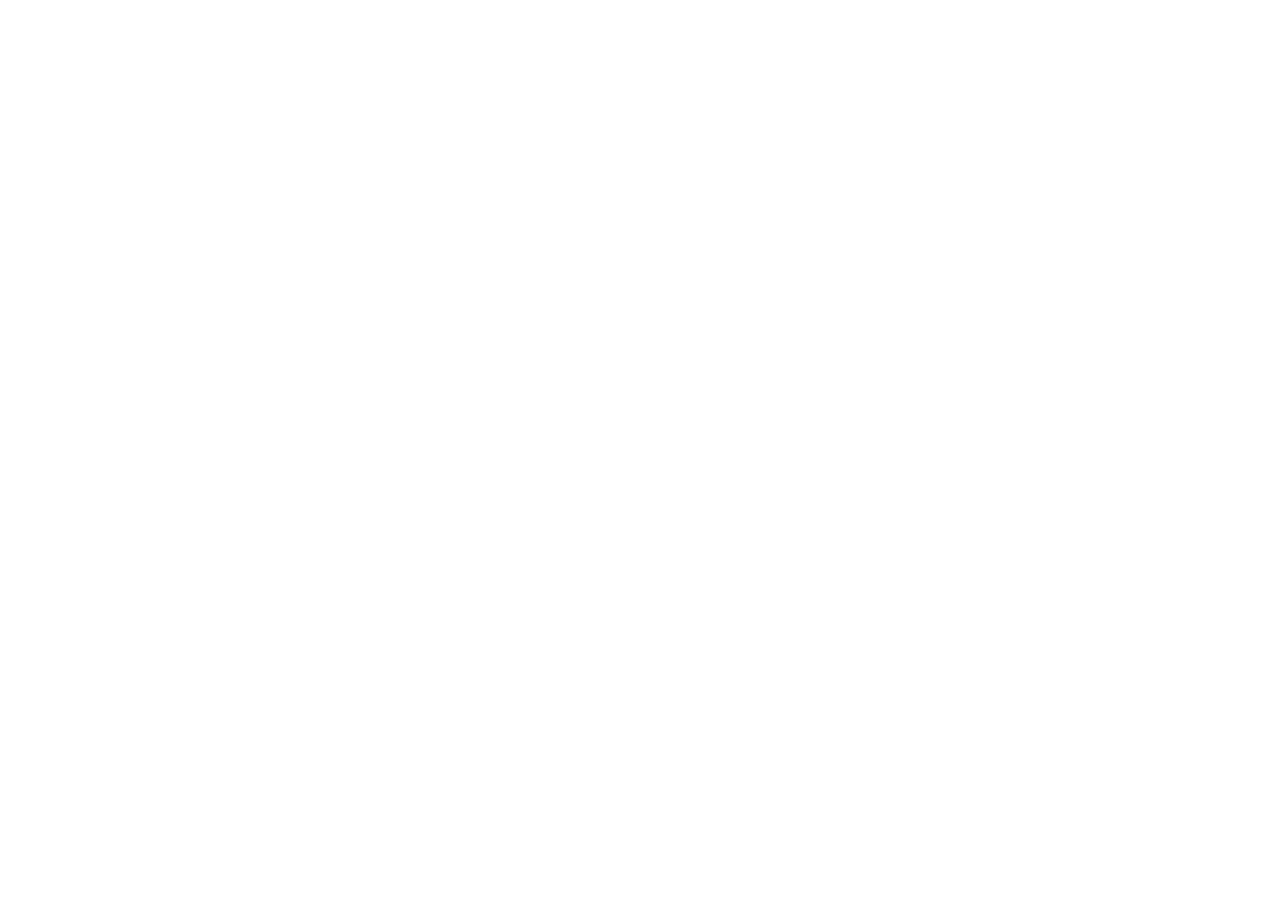
==== historico/index.html @ 7ed66ca2 "feat: add focused history analysis entry" ====
<!DOCTYPE html>
<html lang="pt-BR">
<head>
<meta charset="UTF-8">
<meta name="viewport" content="width=device-width, initial-scale=1.0">
<title>Raio-X do Histórico de Trades | Sobrevive ou Quebra?</title>
<meta name="description" content="Analise seu histórico de trades em CSV, identifique taxas, drawdown e padrões de risco. Grátis, sem cadastro e com processamento local no navegador.">
<meta name="robots" content="noindex">
<meta name="referrer" content="no-referrer">
<meta http-equiv="Content-Security-Policy" content="default-src 'self'; script-src 'self'; style-src 'self' https://fonts.googleapis.com; font-src https://fonts.gstatic.com; img-src 'self' data: blob:; connect-src 'self' https://*.goatcounter.com; object-src 'none'; frame-src 'none'; worker-src 'none'; base-uri 'none'; form-action 'self'; upgrade-insecure-requests">
<link rel="canonical" href="https://sobrevive-ou-quebra.dlt.academy/historico/">
<meta property="og:type" content="website">
<meta property="og:site_name" content="DLT Academy">
<meta property="og:title" content="Raio-X do seu histórico de trades">
<meta property
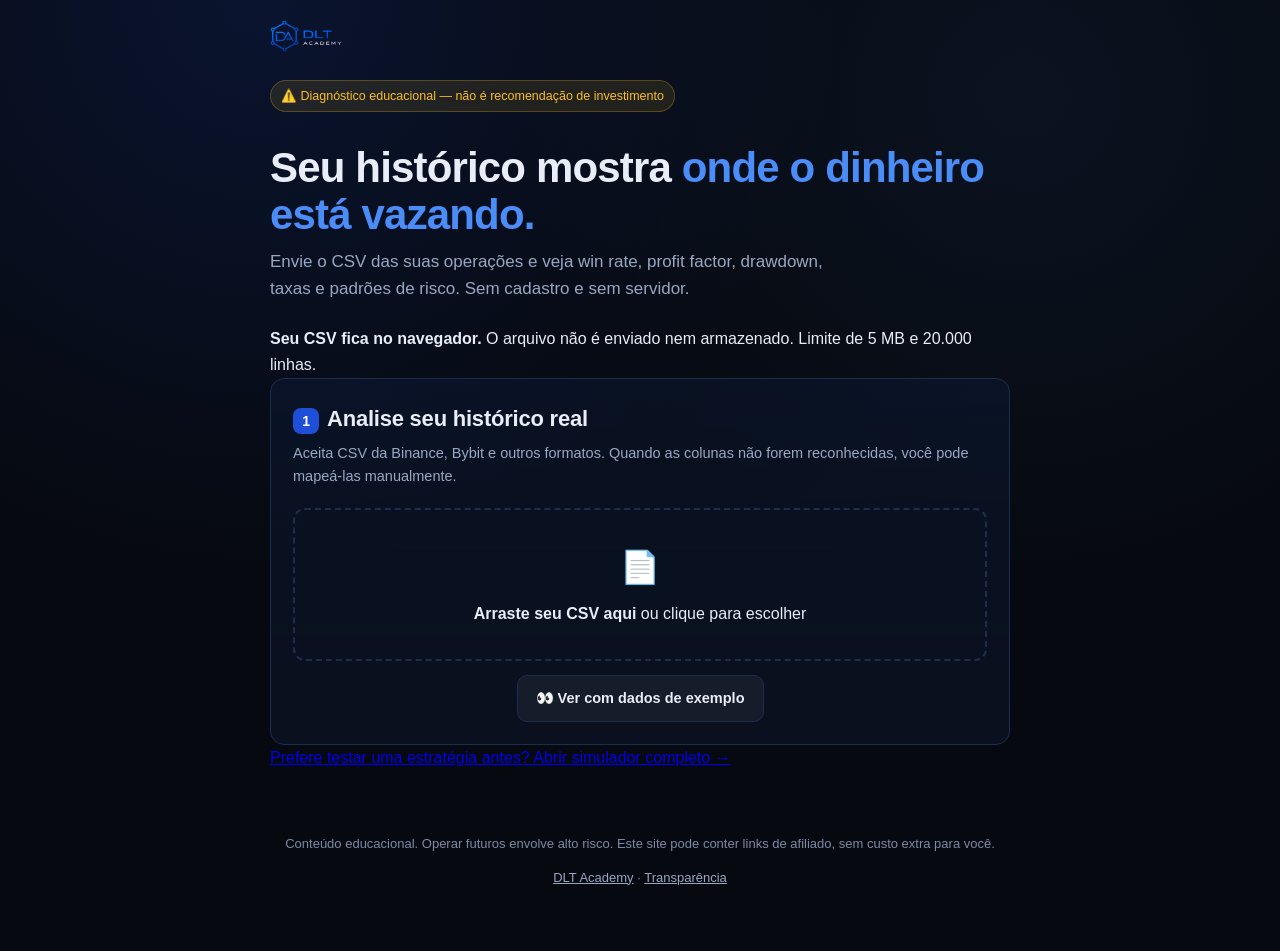
==== commit a6bbf05d: "fix: complete focused history entry markup" ====
--- a/historico/index.html
+++ b/historico/index.html
@@ -7,9 +7,79 @@
 <meta name="description" content="Analise seu histórico de trades em CSV, identifique taxas, drawdown e padrões de risco. Grátis, sem cadastro e com processamento local no navegador.">
 <meta name="robots" content="noindex">
 <meta name="referrer" content="no-referrer">
-<meta http-equiv="Content-Security-Policy" content="default-src 'self'; script-src 'self'; style-src 'self' https://fonts.googleapis.com; font-src https://fonts.gstatic.com; img-src 'self' data: blob:; connect-src 'self' https://*.goatcounter.com; object-src 'none'; frame-src 'none'; worker-src 'none'; base-uri 'none'; form-action 'self'; upgrade-insecure-requests">
+<meta http-equiv="Content-Security-Policy" content="default-src 'self'; script-src 'self'; style-src 'self'; img-src 'self' data: blob:; connect-src 'self' https://*.goatcounter.com; object-src 'none'; frame-src 'none'; worker-src 'none'; base-uri 'none'; form-action 'self'; upgrade-insecure-requests">
 <link rel="canonical" href="https://sobrevive-ou-quebra.dlt.academy/historico/">
 <meta property="og:type" content="website">
 <meta property="og:site_name" content="DLT Academy">
 <meta property="og:title" content="Raio-X do seu histórico de trades">
-<meta property+<meta property="og:description" content="Descubra taxas, drawdown e padrões de risco no seu CSV — sem enviar seus dados.">
+<meta property="og:url" content="https://sobrevive-ou-quebra.dlt.academy/historico/">
+<meta property="og:image" content="https://sobrevive-ou-quebra.dlt.academy/og-image.png">
+<meta name="theme-color" content="#06090F">
+<link rel="icon" type="image/png" href="../assets/dlt-mark.png">
+<link rel="stylesheet" href="../styles.css">
+<link rel="stylesheet" href="../styles-historico.css">
+<script type="application/ld+json">
+{"@context":"https://schema.org","@type":"WebApplication","name":"Raio-X do Histórico de Trades","url":"https://sobrevive-ou-quebra.dlt.academy/historico/","applicationCategory":"FinanceApplication","operatingSystem":"Web","inLanguage":"pt-BR","isAccessibleForFree":true}
+</script>
+</head>
+<body>
+<header class="top"><div class="wrap"><a class="brand" href="https://dlt.academy/"><img src="../assets/dlt-logo-light.png" alt="DLT Academy"></a></div></header>
+<main id="top"><div class="wrap">
+<section class="hero historico-hero">
+<span class="disclaimer-badge">⚠️ Diagnóstico educacional — não é recomendação de investimento</span>
+<h1>Seu histórico mostra <span class="highlight">onde o dinheiro está vazando.</span></h1>
+<p class="subtitle">Envie o CSV das suas operações e veja win rate, profit factor, drawdown, taxas e padrões de risco. Sem cadastro e sem servidor.</p>
+<div class="privacy-strip"><strong>Seu CSV fica no navegador.</strong> O arquivo não é enviado nem armazenado. Limite de 5 MB e 20.000 linhas.</div>
+<div class="card">
+<h2><span class="num">1</span>Analise seu histórico real</h2>
+<p class="section-desc">Aceita CSV da Binance, Bybit e outros formatos. Quando as colunas não forem reconhecidas, você pode mapeá-las manualmente.</p>
+<div class="upload-zone" id="upload-zone" tabindex="0" role="button" aria-label="Escolher arquivo CSV">
+<div class="upload-icon">📄</div>
+<div><strong>Arraste seu CSV aqui</strong> ou clique para escolher</div>
+<input type="file" id="file-input" accept=".csv,text/csv">
+</div>
+<div class="btn-row"><button class="btn-secondary" id="btn-example" type="button">👀 Ver com dados de exemplo</button></div>
+<div id="mapping-panel" hidden>
+<p class="section-desc">Confirme quais colunas representam os dados abaixo:</p>
+<div id="mapping-rows"></div>
+<div class="btn-row"><button class="btn-primary" id="btn-confirm-mapping" type="button">Gerar diagnóstico →</button></div>
+</div>
+</div>
+<div class="card" id="raiox-results" hidden>
+<h2>Seu diagnóstico</h2>
+<div class="stat-row">
+<div class="stat-box"><div class="val" id="rx-winrate">—</div><div class="label">win rate</div></div>
+<div class="stat-box"><div class="val" id="rx-pf">—</div><div class="label">profit factor</div></div>
+<div class="stat-box"><div class="val" id="rx-trades">—</div><div class="label">trades analisados</div></div>
+<div class="stat-box"><div class="val" id="rx-fees">—</div><div class="label">total em taxas</div></div>
+<div class="stat-box"><div class="val" id="rx-dd">—</div><div class="label">drawdown máximo</div></div>
+<div class="stat-box"><div class="val" id="rx-rr">—</div><div class="label">R:R realizado</div></div>
+</div>
+<div id="findings-list" class="findings-list"></div>
+<div class="btn-row"><button class="btn-secondary" id="btn-download-rx-card" type="button">📥 Baixar card do resultado</button></div>
+</div>
+<div class="card convert-block" id="convert-rx">
+<span class="tag s1">Próximo passo contextual</span>
+<div class="convert-headline">A conta que você já tem muda a recomendação.</div>
+<div class="convert-sub">Quem já possui Binance não recebe promessa de benefício para conta nova. Responda abaixo e veja apenas uma opção coerente com seu contexto.</div>
+<div class="router-question"><strong>Você já tem conta na Binance?</strong>
+<div class="btn-row"><button class="btn-secondary router-choice" data-has-binance="no" type="button">Ainda não tenho</button><button class="btn-secondary router-choice" data-has-binance="yes" type="button">Já tenho</button></div></div>
+<div id="offer-result" hidden>
+<h3 id="offer-title"></h3><p id="offer-reason"></p>
+<a class="btn btn-primary" id="offer-cta" target="_blank" rel="sponsored nofollow noopener noreferrer" referrerpolicy="no-referrer">Ver condições →</a>
+<p class="fine-print" id="offer-note"></p>
+</div>
+</div>
+<div class="secondary-path"><a href="../">Prefere testar uma estratégia antes? Abrir simulador completo →</a></div>
+</section>
+</div></main>
+<footer><div class="wrap"><p>Conteúdo educacional. Operar futuros envolve alto risco. Este site pode conter links de afiliado, sem custo extra para você.</p><p><a href="https://dlt.academy/">DLT Academy</a> · <a href="https://dlt.academy/transparencia/">Transparência</a></p></div></footer>
+<script src="../config.js"></script>
+<script src="../js/csv-parser.js"></script>
+<script src="../js/metrics.js"></script>
+<script src="../js/example-data.js"></script>
+<script src="../js/share-card.js"></script>
+<script src="../js/historico.js"></script>
+</body>
+</html>
--- a/styles.css
+++ b/styles.css
@@ -0,0 +1,565 @@
+/* ============================================================
+   DESIGN SYSTEM BASE — dltacademy
+   Extraído do "Sobrevive ou Quebra?" (primeira ferramenta validada).
+   >>> REBRAND DLT ACADEMY: tokens, fontes e brand alinhados à
+   identidade oficial (azul #1E4FD8, Sora + Manrope, logo DA).
+   Só mudaram VALORES (cores/fontes/brand) — nenhum nome de classe
+   ou seletor mudou, então todas as ferramentas existentes continuam
+   funcionando; só passam a ficar on-brand ao copiar este arquivo.
+   Customizações por ferramenta vão em styles-tool.css.
+   ============================================================ */
+
+@import url('https://fonts.googleapis.com/css2?family=Sora:wght@400;500;600;700;800&family=Manrope:wght@400;500;600;700&display=swap');
+
+:root {
+  --bg: #06090F;            /* Navy Base */
+  --bg-elev: #0A1120;        /* Navy Surface */
+  --bg-elev-2: #0E2148;      /* Deep Blue */
+  --border: #1E2C4E;         /* borda azulada (equiv. a rgba branco ~0.1 sobre navy) */
+  --text: #E8EDF7;           /* Light */
+  --text-dim: #9AA7C2;       /* Muted */
+  --text-faint: #7C8AA6;     /* Faint */
+  --accent: #4A8DF8;         /* Sky — destaques, slider, dots, links */
+  --accent-2: #1E4FD8;       /* Brand Blue — ação primária (botões) */
+  --green: #6EE7A8;          /* Success */
+  --red: #f87171;            /* variação negativa */
+  --amber: #fbbf24;          /* disclaimer */
+  --radius: 14px;
+  --max-width: 780px;
+
+  --font-head: 'Sora', -apple-system, BlinkMacSystemFont, sans-serif;
+  --font-body: 'Manrope', -apple-system, BlinkMacSystemFont, sans-serif;
+}
+
+* { box-sizing: border-box; }
+
+body {
+  margin: 0;
+  background: var(--bg);
+  background-image: radial-gradient(circle at 20% 0%, rgba(30,79,216,0.16), transparent 42%),
+                     radial-gradient(circle at 80% 10%, rgba(74,141,248,0.08), transparent 38%);
+  color: var(--text);
+  font-family: var(--font-body);
+  line-height: 1.6;
+  -webkit-font-smoothing: antialiased;
+}
+
+.wrap {
+  max-width: var(--max-width);
+  margin: 0 auto;
+  padding: 0 20px;
+}
+
+header.top { padding: 20px 0 0; }
+.brand {
+  display: flex;
+  align-items: center;
+  gap: 10px;
+  font-family: var(--font-head);
+  font-weight: 700;
+  letter-spacing: -0.01em;
+  color: var(--text);
+  text-decoration: none;
+  font-size: 15px;
+}
+/* .brand img — logomarca completa (ícone + "DLT ACADEMY" já embutido na imagem).
+   NÃO colocar <span> de texto do lado — a imagem já é o lockup completo. */
+.brand img { height: 32px; display: block; }
+
+section { padding: 40px 0; }
+section.hero { padding-top: 28px; padding-bottom: 20px; }
+
+h1 {
+  font-family: var(--font-head);
+  font-size: clamp(28px, 5vw, 42px);
+  line-height: 1.12;
+  letter-spacing: -0.02em;
+  font-weight: 800;
+  margin: 14px 0 10px;
+}
+h1 .highlight { color: var(--accent); }
+
+.subtitle {
+  color: var(--text-dim);
+  font-size: 17px;
+  max-width: 60ch;
+  margin: 0 0 24px;
+}
+
+.disclaimer-badge {
+  display: inline-flex;
+  align-items: center;
+  gap: 6px;
+  background: rgba(251, 191, 36, 0.1);
+  border: 1px solid rgba(251, 191, 36, 0.25);
+  color: var(--amber);
+  font-size: 12.5px;
+  padding: 5px 10px;
+  border-radius: 999px;
+  margin-bottom: 18px;
+}
+
+.card {
+  background: linear-gradient(180deg, rgba(14, 33, 72, 0.30), rgba(10, 17, 32, 0.9));
+  border: 1px solid var(--border);
+  border-radius: var(--radius);
+  padding: 22px;
+}
+.card + .card { margin-top: 16px; }
+
+h2 {
+  font-family: var(--font-head);
+  font-size: 22px;
+  font-weight: 700;
+  letter-spacing: -0.01em;
+  margin: 0 0 6px;
+}
+h2 .num {
+  display: inline-flex;
+  align-items: center;
+  justify-content: center;
+  width: 26px;
+  height: 26px;
+  border-radius: 8px;
+  background: var(--accent-2);
+  color: white;
+  font-size: 14px;
+  margin-right: 8px;
+}
+.section-desc { color: var(--text-dim); font-size: 14.5px; margin: 0 0 20px; }
+.model-note {
+  background: rgba(255,255,255,0.035);
+  border-left: 3px solid var(--amber);
+  border-radius: 0 8px 8px 0;
+  color: var(--text-faint);
+  font-size: 11.5px;
+  line-height: 1.55;
+  margin: 18px 0 0;
+  padding: 9px 11px;
+}
+.model-note strong { color: var(--text-dim); }
+
+/* Sliders */
+.control-grid { display: grid; gap: 18px; }
+.control { display: grid; gap: 6px; }
+.control-label { display: flex; justify-content: space-between; font-size: 14px; color: var(--text-dim); }
+.control-label strong { color: var(--text); font-weight: 600; }
+input[type="range"] {
+  -webkit-appearance: none;
+  width: 100%;
+  height: 6px;
+  border-radius: 999px;
+  background: var(--bg-elev-2);
+  outline: none;
+}
+input[type="range"]::-webkit-slider-thumb {
+  -webkit-appearance: none;
+  width: 20px;
+  height: 20px;
+  border-radius: 50%;
+  background: var(--accent);
+  cursor: pointer;
+  border: 3px solid var(--bg);
+  box-shadow: 0 0 0 1px var(--accent);
+}
+input[type="range"]::-moz-range-thumb {
+  width: 20px;
+  height: 20px;
+  border-radius: 50%;
+  background: var(--accent);
+  cursor: pointer;
+  border: 3px solid var(--bg);
+}
+
+/* Banner de resultado (survive/ruin, sucesso/alerta genérico) */
+.result-banner {
+  display: flex;
+  align-items: center;
+  gap: 16px;
+  padding: 18px;
+  border-radius: 12px;
+  margin: 18px 0;
+  border: 1px solid var(--border);
+}
+.result-banner.survive, .result-banner.good { background: rgba(110, 231, 168, 0.08); border-color: rgba(110, 231, 168, 0.3); }
+.result-banner.ruin, .result-banner.bad { background: rgba(248, 113, 113, 0.08); border-color: rgba(248, 113, 113, 0.3); }
+.result-banner .big-stat { font-family: var(--font-head); font-size: 34px; font-weight: 800; line-height: 1; }
+.result-banner.survive .big-stat, .result-banner.good .big-stat { color: var(--green); }
+.result-banner.ruin .big-stat, .result-banner.bad .big-stat { color: var(--red); }
+.result-banner .stat-label { color: var(--text-dim); font-size: 13.5px; margin-top: 2px; }
+
+canvas.chart-canvas {
+  width: 100%;
+  height: 260px;
+  display: block;
+  border-radius: 10px;
+  background: var(--bg-elev-2);
+}
+
+.stat-row { display: grid; grid-template-columns: repeat(3, 1fr); gap: 10px; margin-top: 14px; }
+.stat-box { background: var(--bg-elev-2); border-radius: 10px; padding: 12px; text-align: center; }
+.stat-box .val { font-family: var(--font-head); font-size: 18px; font-weight: 700; }
+.stat-box .label { font-size: 11.5px; color: var(--text-faint); margin-top: 2px; }
+
+/* Upload de arquivo */
+.upload-zone {
+  border: 2px dashed var(--border);
+  border-radius: 12px;
+  padding: 32px 20px;
+  text-align: center;
+  cursor: pointer;
+  transition: border-color .15s;
+}
+.upload-zone:hover, .upload-zone.dragover { border-color: var(--accent); }
+.upload-zone input[type="file"] { display: none; }
+.upload-icon { font-size: 32px; margin-bottom: 8px; }
+
+.btn-row { display: flex; gap: 10px; flex-wrap: wrap; margin-top: 14px; justify-content: center; }
+
+button, .btn {
+  font: inherit;
+  font-family: var(--font-body);
+  border: none;
+  border-radius: 10px;
+  padding: 11px 18px;
+  cursor: pointer;
+  font-weight: 700;
+  font-size: 14.5px;
+  transition: transform .1s, opacity .15s;
+  text-decoration: none;
+  display: inline-flex;
+  align-items: center;
+  gap: 6px;
+}
+button:active { transform: scale(0.97); }
+.btn-primary { background: var(--accent-2); color: white; box-shadow: 0 8px 22px rgba(30,79,216,0.35); }
+.btn-primary:hover { background: #2a5ce6; }
+.btn-secondary { background: rgba(255,255,255,0.05); color: var(--text); border: 1px solid var(--border); }
+.btn-secondary:hover { border-color: var(--accent); }
+.btn-telegram { background: #26a5e4; color: white; }
+.btn-block { width: 100%; justify-content: center; }
+
+/* Mapeamento manual de colunas (fallback de CSV) */
+#mapping-panel { display: none; margin-top: 18px; }
+.mapping-row { display: grid; grid-template-columns: 1fr 1fr; gap: 10px; align-items: center; margin-bottom: 10px; }
+.mapping-row label { font-size: 13.5px; color: var(--text-dim); }
+select {
+  width: 100%;
+  background: var(--bg-elev-2);
+  color: var(--text);
+  border: 1px solid var(--border);
+  border-radius: 8px;
+  padding: 9px 10px;
+  font-size: 14px;
+}
+
+/* Lista de achados/diagnóstico */
+.finding {
+  border-left: 3px solid var(--amber);
+  background: var(--bg-elev-2);
+  padding: 14px 16px;
+  border-radius: 0 10px 10px 0;
+  margin-bottom: 10px;
+}
+.finding.sev-3 { border-color: var(--red); }
+.finding.sev-1 { border-color: var(--text-faint); }
+.finding-title { font-weight: 700; margin-bottom: 4px; font-size: 15px; }
+.finding-text { color: var(--text-dim); font-size: 14px; }
+
+/* Bloco de conversão (CTA principal, aparece condicionalmente) */
+.convert-block {
+  display: none;
+  background: linear-gradient(135deg, rgba(30,79,216,0.16), rgba(74,141,248,0.06));
+  border: 1px solid var(--accent-2);
+}
+.convert-block.visible { display: block; }
+.convert-headline { font-family: var(--font-head); font-size: 19px; font-weight: 700; margin-bottom: 6px; }
+.convert-sub { color: var(--text-dim); font-size: 14.5px; margin-bottom: 16px; }
+.savings-highlight { font-family: var(--font-head); font-size: 26px; font-weight: 800; color: var(--green); margin: 4px 0 14px; }
+
+.offer-list { list-style: none; padding: 0; margin: 0 0 16px; display: grid; gap: 8px; }
+.offer-list li { display: flex; gap: 8px; font-size: 14.5px; color: var(--text); }
+.offer-list li::before { content: "✓"; color: var(--green); font-weight: 700; }
+
+.fine-print { font-size: 12px; color: var(--text-faint); margin-top: 20px; line-height: 1.6; }
+
+footer { text-align: center; padding: 30px 0 50px; color: var(--text-faint); font-size: 13px; }
+footer a { color: var(--text-dim); }
+
+/* Campos numéricos genéricos (calculadoras) */
+.calc-grid { display: grid; grid-template-columns: 1fr 1fr; gap: 12px; margin-bottom: 14px; }
+.calc-field label { display: block; font-size: 12.5px; color: var(--text-dim); margin-bottom: 4px; }
+.calc-field input[type="number"], .calc-field input[type="text"], .calc-field input[type="date"] {
+  width: 100%;
+  background: var(--bg-elev-2);
+  color: var(--text);
+  border: 1px solid var(--border);
+  border-radius: 8px;
+  padding: 9px 10px;
+  font-size: 14px;
+}
+
+.tag {
+  display: inline-block;
+  font-size: 10.5px;
+  font-weight: 700;
+  letter-spacing: 0.06em;
+  text-transform: uppercase;
+  padding: 4px 10px;
+  border-radius: 999px;
+  background: var(--bg-elev-2);
+  border: 1px solid var(--border);
+  color: var(--text-dim);
+  margin-bottom: 10px;
+}
+.tag.s1 { color: var(--green); border-color: rgba(110, 231, 168, 0.3); background: rgba(110, 231, 168, 0.08); }
+.tag.s2 { color: var(--accent); border-color: rgba(74, 141, 248, 0.35); background: rgba(74, 141, 248, 0.08); }
+
+/* Roteador de oferta — recomenda uma opção principal conforme o contexto */
+.router-card {
+  background: linear-gradient(160deg, rgba(30,79,216,0.12), var(--bg-elev) 42%);
+}
+.router-question { margin-top: 22px; }
+.router-label {
+  font-family: var(--font-head);
+  font-size: 14px;
+  font-weight: 700;
+  margin-bottom: 9px;
+}
+.router-pending {
+  margin-top: 22px;
+  padding: 13px 15px;
+  border: 1px dashed var(--border);
+  border-radius: 10px;
+  color: var(--text-dim);
+  font-size: 13.5px;
+  text-align: center;
+}
+.router-result {
+  margin-top: 24px;
+  padding: 20px;
+  border: 1px solid rgba(110,231,168,0.35);
+  border-radius: 12px;
+  background: rgba(110,231,168,0.055);
+}
+.router-result[hidden], .router-pending[hidden] { display: none; }
+.router-kicker {
+  color: var(--green);
+  font-size: 10.5px;
+  font-weight: 800;
+  letter-spacing: .08em;
+  text-transform: uppercase;
+}
+.router-result h3 {
+  font-family: var(--font-head);
+  font-size: 24px;
+  line-height: 1.2;
+  margin: 5px 0 7px;
+}
+.router-result > p:not(.fine-print) {
+  color: var(--text-dim);
+  font-size: 14.5px;
+  margin: 0 0 16px;
+}
+.router-actions { justify-content: flex-start; }
+.router-result details {
+  border-top: 1px solid var(--border);
+  margin-top: 18px;
+  padding-top: 14px;
+}
+.router-result summary {
+  color: var(--text-dim);
+  cursor: pointer;
+  font-size: 13.5px;
+  font-weight: 700;
+}
+.alternative-grid {
+  display: grid;
+  grid-template-columns: repeat(2, minmax(0, 1fr));
+  gap: 10px;
+  margin-top: 12px;
+}
+.alternative-card {
+  background: var(--bg-elev-2);
+  border: 1px solid var(--border);
+  border-radius: 10px;
+  padding: 13px;
+}
+.alternative-card h4 {
+  font-family: var(--font-head);
+  font-size: 14px;
+  margin: 0 0 5px;
+}
+.alternative-card p {
+  color: var(--text-dim);
+  font-size: 12.5px;
+  line-height: 1.45;
+  margin: 0 0 8px;
+}
+.alternative-link {
+  color: var(--accent);
+  font-size: 12.5px;
+  font-weight: 700;
+  text-decoration: none;
+}
+.affiliate-disclosure {
+  background: rgba(255,255,255,0.035);
+  border-radius: 9px;
+  color: var(--text-faint);
+  font-size: 11.5px;
+  line-height: 1.55;
+  margin-top: 22px;
+  padding: 11px 13px;
+}
+.affiliate-disclosure strong { color: var(--text-dim); }
+
+/* Benefício temporário para indicados — gate antes do contato */
+.benefit-card { border-color: rgba(110,231,168,0.28); }
+.benefit-steps {
+  color: var(--text-dim);
+  display: grid;
+  font-size: 13.5px;
+  gap: 8px;
+  margin: 0 0 18px;
+  padding-left: 22px;
+}
+.benefit-form {
+  border-top: 1px solid var(--border);
+  margin-top: 18px;
+  padding-top: 18px;
+}
+.benefit-form[hidden], .benefit-ready[hidden] { display: none; }
+.benefit-consent {
+  align-items: flex-start;
+  color: var(--text-dim);
+  cursor: pointer;
+  display: flex;
+  font-size: 12.5px;
+  gap: 10px;
+  margin-top: 14px;
+}
+.benefit-consent input {
+  accent-color: var(--green);
+  flex: 0 0 auto;
+  height: 17px;
+  margin-top: 2px;
+  width: 17px;
+}
+.privacy-warning {
+  background: rgba(251,191,36,0.08);
+  border: 1px solid rgba(251,191,36,0.22);
+  border-radius: 9px;
+  color: var(--text-faint);
+  font-size: 11.5px;
+  line-height: 1.55;
+  margin-top: 15px;
+  padding: 10px 12px;
+}
+.privacy-warning strong { color: var(--amber); }
+.benefit-actions { justify-content: flex-start; }
+.benefit-ready {
+  background: rgba(38,165,228,0.07);
+  border: 1px solid rgba(38,165,228,0.28);
+  border-radius: 12px;
+  margin-top: 18px;
+  padding: 16px;
+}
+.benefit-ready-title {
+  font-family: var(--font-head);
+  font-size: 15px;
+  font-weight: 700;
+  margin-bottom: 9px;
+}
+.benefit-ready pre {
+  background: var(--bg);
+  border: 1px solid var(--border);
+  border-radius: 8px;
+  color: var(--text-dim);
+  font-family: var(--font-body);
+  font-size: 11.5px;
+  line-height: 1.5;
+  margin: 0 0 14px;
+  overflow-wrap: anywhere;
+  padding: 11px;
+  white-space: pre-wrap;
+}
+
+/* Grade de miniaturas (útil pra ferramentas que geram múltiplos criativos) */
+.thumb-grid { display: grid; grid-template-columns: repeat(auto-fill, minmax(140px, 1fr)); gap: 12px; margin-top: 14px; }
+.thumb-grid .thumb { border-radius: 10px; overflow: hidden; border: 1px solid var(--border); background: var(--bg-elev-2); }
+.thumb-grid .thumb img, .thumb-grid .thumb canvas { width: 100%; display: block; }
+.thumb-grid .thumb .thumb-label { font-size: 11.5px; color: var(--text-faint); padding: 6px 8px; text-align: center; }
+
+/* Fluxo guiado (flow-engine) */
+.flow-progress { display: flex; gap: 6px; margin-bottom: 16px; align-items: center; }
+.flow-progress .dot { width: 10px; height: 10px; border-radius: 50%; background: var(--bg-elev-2); border: 1px solid var(--border); }
+.flow-progress .dot.done { background: var(--accent); border-color: var(--accent); }
+.flow-progress .dot.current { background: var(--bg); border-color: var(--accent); box-shadow: 0 0 0 3px rgba(74,141,248,.25); }
+.flow-progress .step-count { margin-left: auto; font-size: 12px; color: var(--text-faint); }
+
+.radio-group { display: flex; flex-wrap: wrap; gap: 8px; }
+.radio-group button { background: var(--bg-elev-2); border: 1px solid var(--border); color: var(--text-dim); font-size: 13.5px; padding: 9px 14px; }
+.radio-group button.selected { border-color: var(--accent); color: var(--text); background: rgba(30,79,216,.18); }
+
+.plan-list { list-style: none; counter-reset: plano; padding: 0; margin: 20px 0 0; display: grid; gap: 10px; }
+.plan-step { counter-increment: plano; }
+.plan-check { display: flex; gap: 12px; align-items: flex-start; background: var(--bg-elev-2); border: 1px solid var(--border); border-radius: 10px; padding: 13px 14px; cursor: pointer; }
+.plan-check input[type="checkbox"] { width: 18px; height: 18px; margin-top: 2px; accent-color: var(--green); flex-shrink: 0; }
+.plan-body::before { content: "Passo " counter(plano); display: block; font-size: 10.5px; font-weight: 700; letter-spacing: .05em; text-transform: uppercase; color: var(--accent); margin-bottom: 2px; }
+.plan-title { font-weight: 700; font-size: 15px; }
+.plan-text { color: var(--text-dim); font-size: 13.5px; margin-top: 3px; }
+.plan-step.done .plan-check { opacity: .55; }
+.plan-step.done .plan-title { text-decoration: line-through; }
+
+@media (max-width: 480px) {
+  .stat-row { grid-template-columns: 1fr 1fr; }
+  .calc-grid { grid-template-columns: 1fr; }
+  .mapping-row { grid-template-columns: 1fr; }
+  .alternative-grid { grid-template-columns: 1fr; }
+  .router-result { padding: 16px; }
+}
+
+/* ============================================================
+   INTERAÇÃO — estados de foco, hover e feedback tátil.
+   Aditivo: nenhum seletor existente muda, só ganha resposta.
+   ============================================================ */
+
+/* Foco visível pra teclado (não interfere no clique do mouse) */
+a:focus-visible, button:focus-visible, .btn:focus-visible,
+input:focus-visible, select:focus-visible, summary:focus-visible,
+[tabindex]:focus-visible {
+  outline: 2px solid var(--accent);
+  outline-offset: 2px;
+}
+
+/* Botões — lift no hover, afunda no clique (já existia o :active) */
+.btn, button { transition: transform .12s, opacity .15s, box-shadow .15s, background .15s, border-color .15s; }
+.btn-primary:hover { transform: translateY(-1px); box-shadow: 0 10px 26px rgba(30,79,216,0.45); }
+.btn-secondary:hover { color: var(--text); }
+
+/* Sliders — o polegar responde ao toque */
+input[type="range"]::-webkit-slider-thumb { transition: transform .12s, box-shadow .15s; }
+input[type="range"]:hover::-webkit-slider-thumb { transform: scale(1.12); box-shadow: 0 0 0 1px var(--accent), 0 0 0 7px rgba(74,141,248,.15); }
+input[type="range"]:active::-webkit-slider-thumb { transform: scale(1.22); box-shadow: 0 0 0 1px var(--accent), 0 0 0 10px rgba(74,141,248,.22); }
+input[type="range"]::-moz-range-thumb { transition: transform .12s, box-shadow .15s; }
+input[type="range"]:hover::-moz-range-thumb { transform: scale(1.12); box-shadow: 0 0 0 7px rgba(74,141,248,.15); }
+input[type="range"]:active::-moz-range-thumb { transform: scale(1.22); box-shadow: 0 0 0 10px rgba(74,141,248,.22); }
+
+/* Opções de fluxo (radio-group) — hover diz "sou clicável" */
+.radio-group button:hover { border-color: var(--accent); color: var(--text); }
+
+/* Checklist do plano — linha inteira responde */
+.plan-check { transition: border-color .15s, background .15s; }
+.plan-check:hover { border-color: var(--accent); }
+
+/* Campos e selects — foco com borda da marca */
+select:hover, .calc-field input:hover { border-color: var(--accent); }
+select:focus, .calc-field input:focus { border-color: var(--accent); outline: none; }
+
+/* Zona de upload — reforço do convite */
+.upload-zone:hover, .upload-zone.dragover { background: rgba(74,141,248,.05); }
+
+@media (prefers-reduced-motion: reduce) {
+  .btn, button, input[type="range"]::-webkit-slider-thumb, input[type="range"]::-moz-range-thumb { transition: none; }
+  .btn-primary:hover { transform: none; }
+}
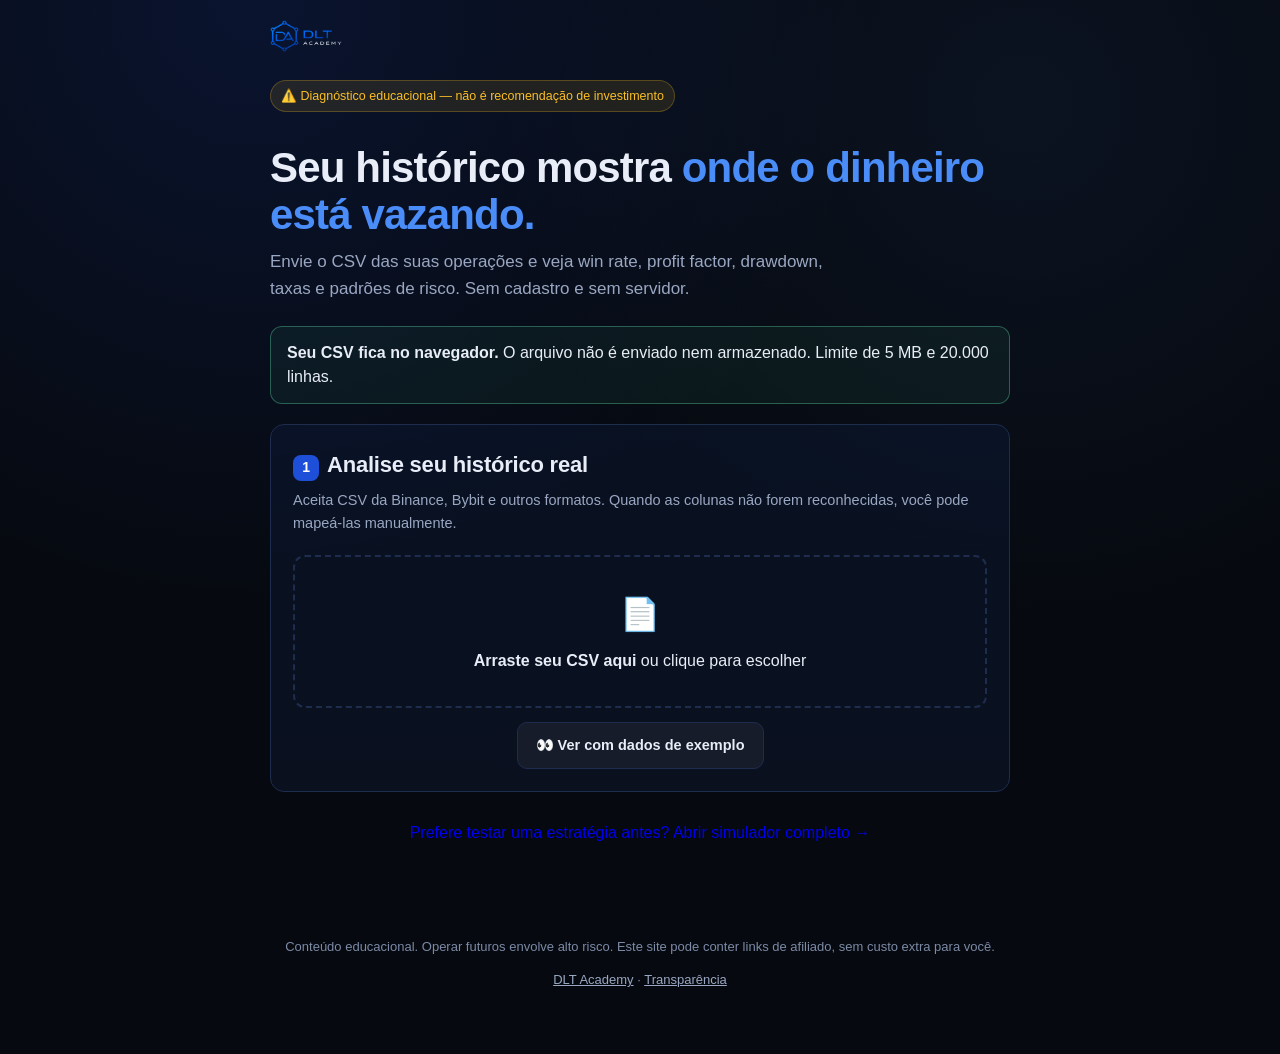
==== commit 3c908916: "fix: alinhar CSP da entrada de histórico" ====
--- a/historico/index.html
+++ b/historico/index.html
@@ -7,7 +7,7 @@
 <meta name="description" content="Analise seu histórico de trades em CSV, identifique taxas, drawdown e padrões de risco. Grátis, sem cadastro e com processamento local no navegador.">
 <meta name="robots" content="noindex">
 <meta name="referrer" content="no-referrer">
-<meta http-equiv="Content-Security-Policy" content="default-src 'self'; script-src 'self'; style-src 'self'; img-src 'self' data: blob:; connect-src 'self' https://*.goatcounter.com; object-src 'none'; frame-src 'none'; worker-src 'none'; base-uri 'none'; form-action 'self'; upgrade-insecure-requests">
+<meta http-equiv="Content-Security-Policy" content="default-src 'self'; script-src 'self' https://gc.zgo.at; style-src 'self' https://fonts.googleapis.com; font-src https://fonts.gstatic.com; img-src 'self' data: blob:; connect-src 'self' https://*.goatcounter.com; object-src 'none'; frame-src 'none'; worker-src 'none'; base-uri 'none'; form-action 'self'; upgrade-insecure-requests">
 <link rel="canonical" href="https://sobrevive-ou-quebra.dlt.academy/historico/">
 <meta property="og:type" content="website">
 <meta property="og:site_name" content="DLT Academy">
--- a/styles-historico.css
+++ b/styles-historico.css
@@ -0,0 +1 @@
+.historico-hero{padding-top:44px}.privacy-strip{margin:20px 0;padding:14px 16px;border:1px solid rgba(95,229,173,.35);border-radius:12px;background:rgba(95,229,173,.06);line-height:1.5}.findings-list{margin-top:20px}.router-question{margin-top:22px}.router-choice.selected{outline:2px solid currentColor}.secondary-path{text-align:center;margin:28px 0}.secondary-path a{text-decoration:none}.upload-zone:focus{outline:2px solid currentColor;outline-offset:3px}#mapping-panel[hidden],#raiox-results[hidden],#offer-result[hidden]{display:none!important}
